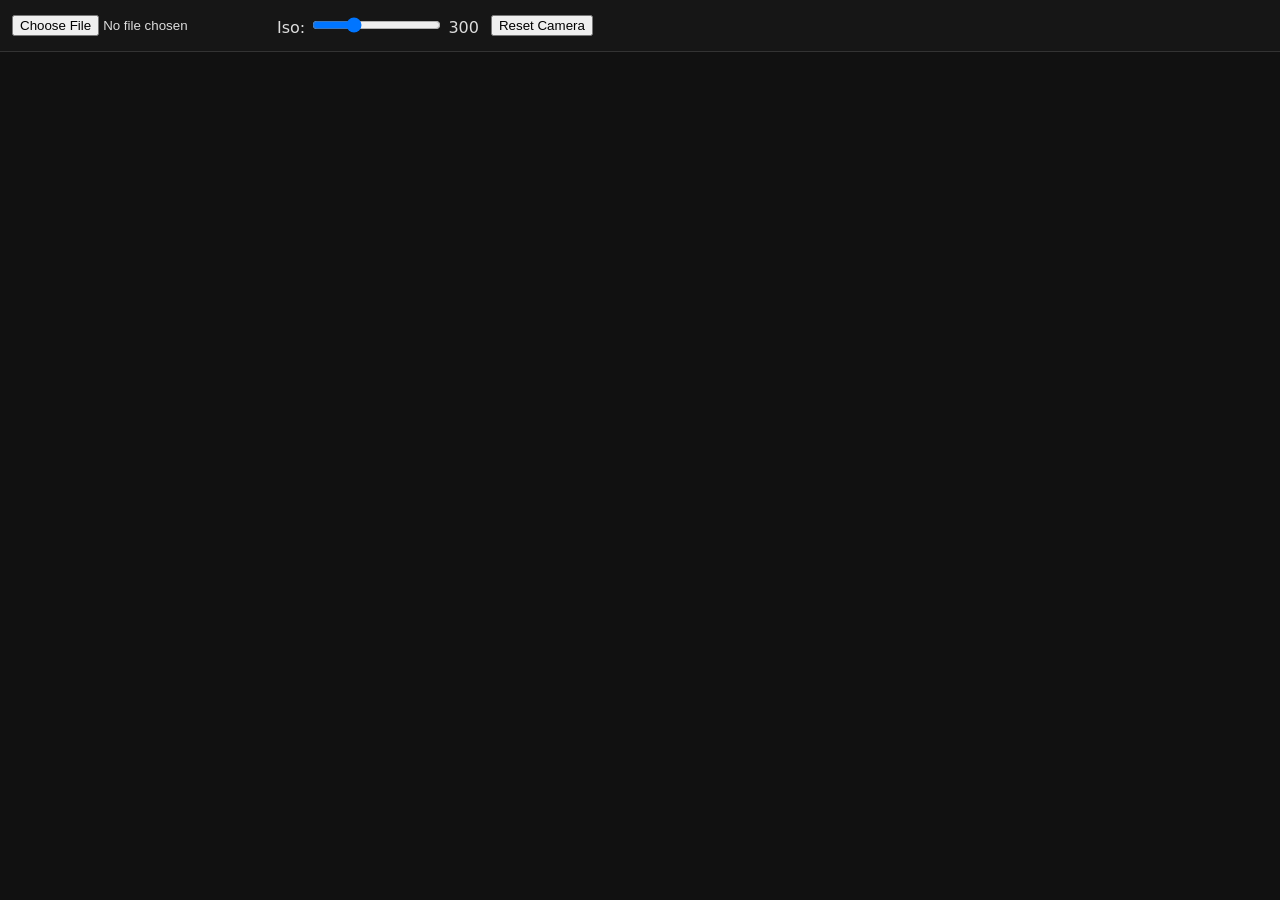
==== docs/index.html @ 7dd2b71e "[add] GitHub Pages deployment via docs/ Remove -sSINGLE_FILE=1 so WASM is a separate file (61 MB, un" ====
<!doctype html>
<html lang="en">
<head>
    <meta charset="utf-8"/>
    <meta name="viewport" content="width=device-width,initial-scale=1"/>
    <title>NIFTI → VTK.wasm demo</title>
    <link rel="stylesheet" href="style.css"/>
</head>

<body>
<div id="toolbar">
    <input id="file" type="file" accept=".nii"/>
    <label>
        Iso:
        <input id="iso" type="range" min="0" max="1000" step="1" value="300"/>
        <span id="isoValue">300</span>
    </label>
    <button id="reset">Reset Camera</button>
    <span id="range"></span>
</div>

<canvas id="canvas" tabindex="-1" onclick="this.focus()"></canvas>

<script>
    // Must exist BEFORE med_mesh.js executes
    var Module = {
        canvas: () => document.getElementById('canvas'),
        print: (txt) => console.log(txt),
        printErr: (txt) => console.error(txt),
    };
</script>

<!-- IMPORTANT: UI script first (classic script, not module) -->
<script src="app.js"></script>

<!-- Emscripten output -->
<script src="med_mesh.js"></script>
</body>
</html>
---- docs/style.css ----
:root {
  --toolbar-h: 52px;
}

html, body {
  height: 100%;
  margin: 0;
  background: #111;
  color: #ddd;
  font-family: system-ui, sans-serif;
  overflow: hidden;
}

/* Toolbar stays on top no matter what canvas does */
#toolbar {
  position: fixed;
  left: 0;
  top: 0;
  right: 0;
  height: var(--toolbar-h);
  box-sizing: border-box;

  display: flex;
  gap: 12px;
  align-items: center;
  padding: 10px 12px;

  border-bottom: 1px solid #333;
  background: #161616;

  z-index: 1000; /* <- KEY: always above canvas */
}

/* Canvas stays below toolbar */
#canvas {
  position: fixed !important; /* override runtime inline style */
  left: 0 !important;
  top: var(--toolbar-h) !important;
  width: 100% !important;
  height: calc(100% - var(--toolbar-h)) !important;

  display: block;
  outline: none;

  z-index: 0;
}
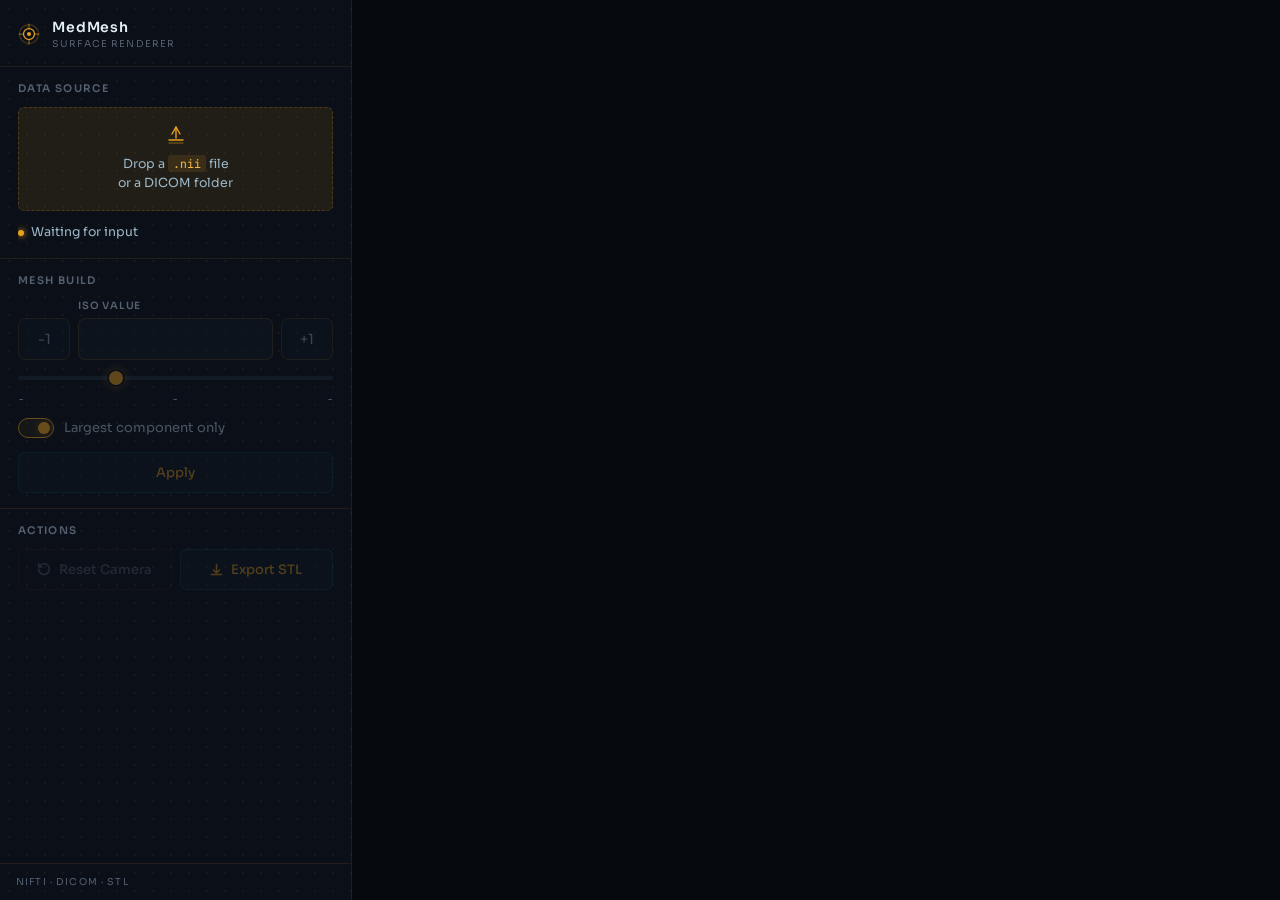
==== commit c47d7c0c: "[rev] update docs/ for github pages deploy content" ====
--- a/docs/index.html
+++ b/docs/index.html
@@ -1,39 +1,153 @@
 <!doctype html>
 <html lang="en">
 <head>
-    <meta charset="utf-8"/>
-    <meta name="viewport" content="width=device-width,initial-scale=1"/>
-    <title>NIFTI → VTK.wasm demo</title>
-    <link rel="stylesheet" href="style.css"/>
+  <meta charset="utf-8"/>
+  <meta name="viewport" content="width=device-width,initial-scale=1"/>
+  <title>MedMesh — Surface Renderer</title>
+  <link rel="icon" type="image/svg+xml" href="favicon.svg"/>
+  <link rel="preconnect" href="https://fonts.googleapis.com"/>
+  <link rel="preconnect" href="https://fonts.gstatic.com" crossorigin/>
+  <link href="https://fonts.googleapis.com/css2?family=Sora:wght@300;400;500;600&family=JetBrains+Mono:wght@400;500&display=swap" rel="stylesheet"/>
+  <link rel="stylesheet" href="style.css"/>
 </head>
 
 <body>
-<div id="toolbar">
-    <input id="file" type="file" accept=".nii"/>
-    <label>
-        Iso:
-        <input id="iso" type="range" min="0" max="1000" step="1" value="300"/>
-        <span id="isoValue">300</span>
+
+<aside id="sidebar">
+
+  <!-- Brand -->
+  <div class="sidebar__brand">
+    <svg class="brand-icon" width="26" height="26" viewBox="0 0 26 26" fill="none" xmlns="http://www.w3.org/2000/svg" aria-hidden="true">
+      <circle cx="13" cy="13" r="9.5" stroke="currentColor" stroke-width="1.25" opacity="0.25"/>
+      <circle cx="13" cy="13" r="5.5" stroke="currentColor" stroke-width="1.25"/>
+      <line x1="13" y1="3" x2="13" y2="7.5" stroke="currentColor" stroke-width="1.25" stroke-linecap="round" opacity="0.5"/>
+      <line x1="13" y1="18.5" x2="13" y2="23" stroke="currentColor" stroke-width="1.25" stroke-linecap="round" opacity="0.5"/>
+      <line x1="3" y1="13" x2="7.5" y2="13" stroke="currentColor" stroke-width="1.25" stroke-linecap="round" opacity="0.5"/>
+      <line x1="18.5" y1="13" x2="23" y2="13" stroke="currentColor" stroke-width="1.25" stroke-linecap="round" opacity="0.5"/>
+      <circle cx="13" cy="13" r="2" fill="currentColor"/>
+    </svg>
+    <div class="brand-text">
+      <span class="brand-name">MedMesh</span>
+      <span class="brand-tag">Surface Renderer</span>
+    </div>
+  </div>
+
+  <div class="sidebar__rule"></div>
+
+  <!-- DATA SOURCE -->
+  <section class="panel-section">
+    <div class="section-header">
+      <span class="section-label">Data Source</span>
+    </div>
+    <div class="drop-hint" id="drop-hint">
+      <svg width="22" height="22" viewBox="0 0 22 22" fill="none" stroke="currentColor" stroke-width="1.4" stroke-linecap="round" stroke-linejoin="round" aria-hidden="true">
+        <path d="M11 3v11"/>
+        <path d="M7 10l4-7 4 7"/>
+        <path d="M4 16h14"/>
+        <path d="M4 19h14" opacity="0.35"/>
+      </svg>
+      <p class="drop-hint__text">Drop a <code>.nii</code> file<br/>or a DICOM folder</p>
+    </div>
+    <div class="status-row">
+      <span class="status-dot"></span>
+      <span id="status" data-state="ready">Waiting for input</span>
+    </div>
+  </section>
+
+  <div class="sidebar__rule"></div>
+
+  <!-- ISO SURFACE -->
+  <section class="panel-section">
+    <div class="section-header">
+      <span class="section-label">Mesh Build</span>
+    </div>
+
+    <div class="numeric-row">
+      <button id="isoStepDown" type="button" class="step-btn" disabled>-1</button>
+      <label class="numeric-field" for="isoInput">
+        <span class="numeric-field__label">Iso value</span>
+        <input id="isoInput" type="number" step="any" inputmode="decimal" disabled/>
+      </label>
+      <button id="isoStepUp" type="button" class="step-btn" disabled>+1</button>
+    </div>
+
+    <div class="slider-track-wrap">
+      <input id="iso" type="range" min="0" max="1000" step="any" value="300" disabled/>
+    </div>
+    <div class="slider-landmarks" aria-hidden="true">
+      <span id="rangeMin">-</span>
+      <span id="rangeMid">-</span>
+      <span id="rangeMax">-</span>
+    </div>
+    <label class="toggle-row" for="largestComponent">
+      <input id="largestComponent" type="checkbox" checked disabled/>
+      <span class="toggle-track">
+        <span class="toggle-thumb"></span>
+      </span>
+      <span class="toggle-label">Largest component only</span>
     </label>
-    <button id="reset">Reset Camera</button>
-    <span id="range"></span>
+    <button id="applyMesh" type="button" class="action-btn action-btn--accent" disabled>
+      Apply
+    </button>
+  </section>
+
+  <div class="sidebar__rule"></div>
+
+  <!-- ACTIONS -->
+  <section class="panel-section">
+    <div class="section-header">
+      <span class="section-label">Actions</span>
+    </div>
+    <div class="actions-row">
+      <button id="reset" type="button" class="action-btn action-btn--ghost" title="Reset Camera" disabled>
+        <svg width="14" height="14" viewBox="0 0 13 13" fill="none" stroke="currentColor" stroke-width="1.5" stroke-linecap="round" stroke-linejoin="round" aria-hidden="true">
+          <path d="M1.5 6.5a5 5 0 1 0 .9-2.8"/>
+          <path d="M1.5 1.5v3h3"/>
+        </svg>
+        Reset Camera
+      </button>
+      <button id="download" type="button" class="action-btn action-btn--accent" disabled>
+        <svg width="13" height="13" viewBox="0 0 13 13" fill="none" stroke="currentColor" stroke-width="1.5" stroke-linecap="round" stroke-linejoin="round" aria-hidden="true">
+          <path d="M6.5 1.5v8"/>
+          <path d="M3.5 7l3 3 3-3"/>
+          <path d="M1.5 11.5h10"/>
+        </svg>
+        Export STL
+      </button>
+    </div>
+  </section>
+
+  <div class="sidebar__footer">
+    <span>NIFTI &middot; DICOM &middot; STL</span>
+  </div>
+
+</aside>
+
+<!-- Drag-and-drop overlay (covers canvas area) -->
+<div id="dropzone" aria-hidden="true">
+  <div class="dropzone__panel">
+    <strong>Drop to load</strong>
+    <span>File &rarr; NIFTI &nbsp;&middot;&nbsp; Directory &rarr; DICOM series</span>
+  </div>
+</div>
+
+<div id="viewportStatus" aria-live="polite" aria-hidden="true">
+  <div class="viewport-status__panel">
+    <span class="viewport-status__label">Renderer</span>
+    <strong id="viewportStatusText">Updating surface...</strong>
+  </div>
 </div>
 
 <canvas id="canvas" tabindex="-1" onclick="this.focus()"></canvas>
 
 <script>
-    // Must exist BEFORE med_mesh.js executes
-    var Module = {
-        canvas: () => document.getElementById('canvas'),
-        print: (txt) => console.log(txt),
-        printErr: (txt) => console.error(txt),
-    };
+  var Module = {
+    canvas: () => document.getElementById("canvas"),
+    print: (txt) => console.log(txt),
+    printErr: (txt) => console.error(txt),
+  };
 </script>
-
-<!-- IMPORTANT: UI script first (classic script, not module) -->
 <script src="app.js"></script>
-
-<!-- Emscripten output -->
 <script src="med_mesh.js"></script>
 </body>
 </html>
--- a/docs/style.css
+++ b/docs/style.css
@@ -1,46 +1,686 @@
+/* ═══════════════════════════════════════════════════
+   MedMesh — Clinical Surface Renderer UI
+   Aesthetic: industrial-clinical dark workstation
+   ═══════════════════════════════════════════════════ */
+
 :root {
-  --toolbar-h: 52px;
-}
+  --sidebar-w: 352px;
+
+  /* backgrounds */
+  --bg:          #060a0e;
+  --sidebar-bg:  #0b1018;
+  --surface:     #101822;
+  --surface-2:   #18242f;
+  --surface-3:   #1e2e3c;
+
+  /* borders */
+  --border:      rgba(232, 160, 32, 0.10);
+  --border-mid:  rgba(232, 160, 32, 0.22);
+  --border-hi:   rgba(232, 160, 32, 0.46);
+
+  /* accent — radiology amber (X-ray film / PACS workstation warmth) */
+  --accent:      #e8a020;
+  --accent-lit:  #f5bc48;
+  --accent-dim:  rgba(232, 160, 32, 0.10);
+  --accent-glow: 0 0 10px rgba(232, 160, 32, 0.40);
+
+  /* text — noticeably brighter across all tiers */
+  --text:        #e4eef5;
+  --text-dim:    #9db8c8;
+  --text-muted:  #546070;
+
+  /* state */
+  --danger:      #f06060;
+
+  /* typography */
+  --sans:  'Sora', 'Segoe UI', system-ui, sans-serif;
+  --mono:  'JetBrains Mono', 'Courier New', monospace;
+}
+
+*, *::before, *::after { box-sizing: border-box; margin: 0; padding: 0; }
 
 html, body {
   height: 100%;
-  margin: 0;
-  background: #111;
-  color: #ddd;
-  font-family: system-ui, sans-serif;
   overflow: hidden;
-}
-
-/* Toolbar stays on top no matter what canvas does */
-#toolbar {
+  background: var(--bg);
+  color: var(--text);
+  font-family: var(--sans);
+  font-size: 14px;
+  -webkit-font-smoothing: antialiased;
+}
+
+
+/* ── SIDEBAR ─────────────────────────────────────── */
+
+#sidebar {
   position: fixed;
-  left: 0;
-  top: 0;
-  right: 0;
-  height: var(--toolbar-h);
-  box-sizing: border-box;
-
-  display: flex;
-  gap: 12px;
+  inset: 0 auto 0 0;
+  width: var(--sidebar-w);
+  z-index: 10;
+  display: flex;
+  flex-direction: column;
+  /* dot-grid texture evoking instrument panels */
+  background-color: var(--sidebar-bg);
+  background-image: radial-gradient(circle, rgba(232, 160, 32, 0.06) 1px, transparent 1px);
+  background-size: 18px 18px;
+  border-right: 1px solid var(--border);
+  overflow-y: auto;
+  overflow-x: hidden;
+}
+
+#sidebar::-webkit-scrollbar { width: 3px; }
+#sidebar::-webkit-scrollbar-track { background: transparent; }
+#sidebar::-webkit-scrollbar-thumb { background: var(--border-mid); border-radius: 3px; }
+
+
+/* ── BRAND ───────────────────────────────────────── */
+
+.sidebar__brand {
+  display: flex;
   align-items: center;
-  padding: 10px 12px;
-
-  border-bottom: 1px solid #333;
-  background: #161616;
-
-  z-index: 1000; /* <- KEY: always above canvas */
-}
-
-/* Canvas stays below toolbar */
+  gap: 10px;
+  padding: 18px 16px 16px;
+  flex-shrink: 0;
+}
+
+.brand-icon { color: var(--accent); flex-shrink: 0; }
+
+.brand-text {
+  display: flex;
+  flex-direction: column;
+  gap: 2px;
+}
+
+.brand-name {
+  font-size: 14px;
+  font-weight: 600;
+  letter-spacing: 0.06em;
+  color: var(--text);
+}
+
+.brand-tag {
+  font-size: 9.5px;
+  font-weight: 400;
+  letter-spacing: 0.12em;
+  text-transform: uppercase;
+  color: var(--text-muted);
+}
+
+.sidebar__rule {
+  height: 1px;
+  background: var(--border);
+  flex-shrink: 0;
+}
+
+.sidebar__footer {
+  margin-top: auto;
+  padding: 12px 16px;
+  border-top: 1px solid var(--border);
+  font-size: 9.5px;
+  letter-spacing: 0.12em;
+  text-transform: uppercase;
+  color: var(--text-muted);
+}
+
+
+/* ── PANEL SECTIONS ──────────────────────────────── */
+
+.panel-section {
+  padding: 15px 18px;
+  flex-shrink: 0;
+}
+
+.section-header {
+  display: flex;
+  align-items: center;
+  justify-content: space-between;
+  margin-bottom: 12px;
+}
+
+.section-label {
+  font-size: 10.5px;
+  font-weight: 600;
+  letter-spacing: 0.13em;
+  text-transform: uppercase;
+  color: var(--text-muted);
+}
+
+
+/* ── DROP HINT ───────────────────────────────────── */
+
+.drop-hint {
+  display: flex;
+  flex-direction: column;
+  align-items: center;
+  gap: 9px;
+  padding: 16px 12px;
+  margin-bottom: 12px;
+  border: 1px dashed var(--border-mid);
+  border-radius: 6px;
+  background: var(--accent-dim);
+  color: var(--accent);
+  text-align: center;
+  transition: border-color 150ms, background 150ms;
+}
+
+body.is-drag-active .drop-hint {
+  border-color: var(--accent);
+  background: rgba(232, 160, 32, 0.12);
+}
+
+.drop-hint__text {
+  font-size: 12.5px;
+  line-height: 1.55;
+  color: var(--text-dim);
+}
+
+.drop-hint__text code {
+  font-family: var(--mono);
+  font-size: 11.5px;
+  color: var(--accent-lit);
+  background: rgba(232, 160, 32, 0.12);
+  padding: 1px 5px;
+  border-radius: 3px;
+}
+
+
+/* ── STATUS ROW ──────────────────────────────────── */
+
+.status-row {
+  display: flex;
+  align-items: center;
+  gap: 7px;
+  height: 20px;
+  overflow: hidden;
+}
+
+.status-dot {
+  width: 6px;
+  height: 6px;
+  border-radius: 50%;
+  background: var(--accent);
+  box-shadow: 0 0 6px var(--accent);
+  flex-shrink: 0;
+  transition: background 200ms, box-shadow 200ms;
+}
+
+body.is-busy .status-dot {
+  animation: status-pulse 1.1s ease-in-out infinite;
+}
+
+@keyframes status-pulse {
+  0%, 100% { opacity: 1; }
+  50%       { opacity: 0.3; }
+}
+
+#status {
+  font-size: 12.5px;
+  color: var(--text-dim);
+  line-height: 1.4;
+  white-space: nowrap;
+  overflow: hidden;
+  text-overflow: ellipsis;
+  min-width: 0;
+  cursor: default;
+}
+
+#status[data-state="error"] {
+  color: var(--danger);
+}
+
+.status-row:has(#status[data-state="error"]) .status-dot {
+  background: var(--danger);
+  box-shadow: 0 0 6px var(--danger);
+}
+
+
+/* ── ISO SLIDER ──────────────────────────────────── */
+
+.numeric-row {
+  display: grid;
+  grid-template-columns: 52px minmax(0, 1fr) 52px;
+  gap: 8px;
+  align-items: end;
+  margin-bottom: 12px;
+}
+
+.step-btn {
+  min-height: 42px;
+  border: 1px solid var(--border-mid);
+  border-radius: 7px;
+  background: var(--surface);
+  color: var(--text-dim);
+  cursor: pointer;
+  transition: border-color 120ms, background 120ms, color 120ms, transform 100ms;
+}
+
+.step-btn:hover:enabled {
+  border-color: var(--border-hi);
+  background: var(--surface-2);
+  color: var(--text);
+}
+
+.step-btn:active:enabled {
+  transform: translateY(1px);
+}
+
+.step-btn:disabled {
+  opacity: 0.32;
+  cursor: not-allowed;
+}
+
+.numeric-field {
+  display: grid;
+  gap: 6px;
+}
+
+.numeric-field__label {
+  font-size: 10px;
+  font-weight: 600;
+  letter-spacing: 0.08em;
+  text-transform: uppercase;
+  color: var(--text-muted);
+}
+
+.numeric-field input {
+  width: 100%;
+  min-width: 80px;
+  min-height: 42px;
+  padding: 0 12px;
+  border: 1px solid var(--border-mid);
+  border-radius: 7px;
+  background: var(--surface);
+  color: var(--text);
+  font-family: var(--mono);
+}
+
+.numeric-field input:disabled {
+  opacity: 0.42;
+  cursor: not-allowed;
+}
+
+.slider-track-wrap {
+  margin-bottom: 8px;
+  padding: 4px 0;
+}
+
+#iso {
+  -webkit-appearance: none;
+  appearance: none;
+  display: block;
+  width: 100%;
+  height: 4px;
+  border-radius: 4px;
+  background: var(--surface-3);
+  outline: none;
+  cursor: pointer;
+}
+
+#iso:disabled {
+  opacity: 0.38;
+  cursor: not-allowed;
+}
+
+#iso::-webkit-slider-runnable-track {
+  height: 4px;
+  border-radius: 4px;
+  background: var(--surface-3);
+}
+
+#iso::-webkit-slider-thumb {
+  -webkit-appearance: none;
+  appearance: none;
+  width: 18px;
+  height: 18px;
+  border-radius: 50%;
+  background: var(--accent);
+  border: 2.5px solid var(--sidebar-bg);
+  cursor: pointer;
+  margin-top: -7px;
+  box-shadow: var(--accent-glow);
+  transition: transform 110ms, box-shadow 110ms;
+}
+
+#iso::-webkit-slider-thumb:hover {
+  transform: scale(1.2);
+  box-shadow: 0 0 18px rgba(232, 160, 32, 0.6);
+}
+
+#iso::-moz-range-track {
+  height: 4px;
+  border-radius: 4px;
+  background: var(--surface-3);
+  border: none;
+}
+
+#iso::-moz-range-thumb {
+  width: 18px;
+  height: 18px;
+  border-radius: 50%;
+  background: var(--accent);
+  border: 2.5px solid var(--sidebar-bg);
+  cursor: pointer;
+  box-shadow: var(--accent-glow);
+}
+
+
+.slider-landmarks {
+  display: flex;
+  margin-bottom: 8px;
+  font-family: var(--mono);
+  font-size: 10.5px;
+  color: var(--text-muted);
+}
+
+.slider-landmarks span {
+  width: 33.33%;
+  text-align: center;
+  overflow: hidden;
+  text-overflow: ellipsis;
+  white-space: nowrap;
+}
+
+.slider-landmarks span:first-child { text-align: left; }
+.slider-landmarks span:last-child  { text-align: right; }
+
+
+/* ── TOGGLE SWITCH ───────────────────────────────── */
+
+.toggle-row {
+  display: flex;
+  align-items: center;
+  gap: 10px;
+  cursor: pointer;
+  user-select: none;
+  margin-top: 12px;
+}
+
+/* hide native checkbox */
+.toggle-row > input[type="checkbox"] {
+  position: absolute;
+  opacity: 0;
+  width: 0;
+  height: 0;
+  pointer-events: none;
+}
+
+.toggle-track {
+  position: relative;
+  flex-shrink: 0;
+  width: 36px;
+  height: 20px;
+  border-radius: 10px;
+  background: var(--surface-3);
+  border: 1px solid var(--border-mid);
+  transition: background 140ms, border-color 140ms;
+}
+
+.toggle-thumb {
+  position: absolute;
+  top: 3px;
+  left: 3px;
+  width: 12px;
+  height: 12px;
+  border-radius: 50%;
+  background: var(--text-muted);
+  transition: transform 140ms cubic-bezier(.4,0,.2,1), background 140ms, box-shadow 140ms;
+}
+
+.toggle-row > input:checked ~ .toggle-track {
+  background: var(--accent-dim);
+  border-color: var(--accent);
+}
+
+.toggle-row > input:checked ~ .toggle-track .toggle-thumb {
+  transform: translateX(16px);
+  background: var(--accent);
+  box-shadow: var(--accent-glow);
+}
+
+.toggle-row > input:disabled ~ .toggle-track,
+.toggle-row > input:disabled ~ .toggle-label {
+  opacity: 0.42;
+  cursor: not-allowed;
+}
+
+.toggle-label {
+  font-size: 13px;
+  color: var(--text-dim);
+  line-height: 1.35;
+}
+
+
+/* ── BUTTONS ─────────────────────────────────────── */
+
+button, input { font: inherit; }
+
+.action-btn {
+  display: flex;
+  align-items: center;
+  justify-content: center;
+  gap: 8px;
+  width: 100%;
+  padding: 11px 14px;
+  border: 1px solid var(--border-mid);
+  border-radius: 7px;
+  background: var(--surface);
+  color: var(--text-dim);
+  font-size: 13px;
+  font-weight: 500;
+  cursor: pointer;
+  transition: border-color 120ms, background 120ms, color 120ms, transform 100ms, box-shadow 120ms;
+  text-align: center;
+  white-space: nowrap;
+  overflow: hidden;
+  text-overflow: ellipsis;
+}
+
+.actions-row {
+  display: flex;
+  gap: 8px;
+}
+
+.actions-row .action-btn {
+  flex: 1;
+}
+
+.action-btn--ghost {
+  background: transparent;
+  border-color: var(--border);
+  color: var(--text-muted);
+}
+
+.action-btn--ghost:hover:enabled {
+  border-color: var(--border-mid);
+  background: var(--surface);
+  color: var(--text-dim);
+}
+
+.action-btn:hover:enabled {
+  border-color: var(--border-hi);
+  background: var(--surface-2);
+  color: var(--text);
+  transform: translateY(-1px);
+}
+
+.action-btn:active:enabled { transform: translateY(0); }
+
+.action-btn:disabled {
+  opacity: 0.32;
+  cursor: not-allowed;
+}
+
+.action-btn--accent {
+  border-color: rgba(0, 195, 175, 0.22);
+  color: var(--accent);
+}
+
+.action-btn--accent:hover:enabled {
+  border-color: var(--accent);
+  background: var(--accent-dim);
+  color: var(--accent-lit);
+  box-shadow: var(--accent-glow);
+}
+
+#applyMesh {
+  margin-top: 14px;
+}
+
+@keyframes pulse-border {
+  0%, 100% { box-shadow: 0 0 0 0 rgba(232, 160, 32, 0); border-color: rgba(232, 160, 32, 0.22); }
+  50%       { box-shadow: 0 0 8px 2px rgba(232, 160, 32, 0.30); border-color: rgba(232, 160, 32, 0.70); }
+}
+
+body.has-pending-mesh #applyMesh:not(:disabled) {
+  animation: pulse-border 1.5s ease-in-out infinite;
+}
+
+.action-btn:focus-visible,
+.step-btn:focus-visible,
+#iso:focus-visible,
+.numeric-field input:focus-visible,
+.toggle-row > input:focus-visible ~ .toggle-track {
+  outline: none;
+  border-color: var(--accent);
+  box-shadow: 0 0 0 2px rgba(232, 160, 32, 0.16);
+}
+
+
+/* ── CANVAS ──────────────────────────────────────── */
+
 #canvas {
-  position: fixed !important; /* override runtime inline style */
-  left: 0 !important;
-  top: var(--toolbar-h) !important;
-  width: 100% !important;
-  height: calc(100% - var(--toolbar-h)) !important;
-
+  position: fixed !important;
+  inset: 0 0 0 var(--sidebar-w) !important;
+  width: calc(100% - var(--sidebar-w)) !important;
+  height: 100% !important;
   display: block;
   outline: none;
-
   z-index: 0;
 }
+
+
+/* ── DROP OVERLAY ────────────────────────────────── */
+
+#dropzone {
+  position: fixed;
+  inset: 0 0 0 var(--sidebar-w);
+  z-index: 20;
+  display: grid;
+  place-items: center;
+  pointer-events: none;
+  opacity: 0;
+  transition: opacity 130ms ease;
+  background: rgba(6, 10, 14, 0.6);
+  backdrop-filter: blur(5px);
+}
+
+.dropzone__panel {
+  display: grid;
+  gap: 10px;
+  width: min(360px, calc(100vw - var(--sidebar-w) - 48px));
+  padding: 30px 34px;
+  border: 1px solid rgba(232, 160, 32, 0.40);
+  border-radius: 12px;
+  background: linear-gradient(155deg, rgba(20, 16, 10, 0.97), rgba(14, 11, 6, 0.97));
+  box-shadow: 0 28px 72px rgba(0, 0, 0, 0.5), var(--accent-glow);
+  text-align: center;
+}
+
+.dropzone__panel strong {
+  font-size: 20px;
+  font-weight: 600;
+  letter-spacing: 0.02em;
+  color: var(--text);
+}
+
+.dropzone__panel span {
+  font-size: 12px;
+  color: var(--text-dim);
+  line-height: 1.55;
+}
+
+body.is-drag-active #dropzone { opacity: 1; }
+body.is-busy        #dropzone { opacity: 0; }
+
+
+/* ── VIEWPORT STATUS ────────────────────────────── */
+
+#viewportStatus {
+  position: fixed;
+  inset: 0 0 0 var(--sidebar-w);
+  z-index: 18;
+  display: grid;
+  place-items: center;
+  pointer-events: none;
+  opacity: 0;
+  transition: opacity 140ms ease;
+  background: linear-gradient(180deg, rgba(6, 10, 14, 0.08), rgba(6, 10, 14, 0.42));
+}
+
+.viewport-status__panel {
+  display: grid;
+  gap: 8px;
+  min-width: min(320px, calc(100vw - var(--sidebar-w) - 56px));
+  padding: 18px 22px;
+  border: 1px solid rgba(232, 160, 32, 0.34);
+  border-radius: 12px;
+  background: rgba(11, 16, 24, 0.92);
+  box-shadow: 0 20px 50px rgba(0, 0, 0, 0.42), var(--accent-glow);
+}
+
+.viewport-status__label {
+  font-size: 10px;
+  font-weight: 600;
+  letter-spacing: 0.12em;
+  text-transform: uppercase;
+  color: var(--text-muted);
+}
+
+#viewportStatusText {
+  font-size: 18px;
+  font-weight: 600;
+  color: var(--text);
+}
+
+body.is-busy #viewportStatus {
+  opacity: 1;
+}
+
+
+/* ── RESPONSIVE ──────────────────────────────────── */
+
+@media (max-width: 720px) {
+  :root { --sidebar-w: 0px; }
+
+  #sidebar {
+    position: fixed;
+    inset: auto 0 0 0;
+    width: 100%;
+    height: auto;
+    max-height: 52vh;
+    flex-direction: row;
+    flex-wrap: wrap;
+    overflow-y: auto;
+    border-right: none;
+    border-top: 1px solid var(--border);
+    background-image: none;
+  }
+
+  #canvas {
+    inset: 0 0 52vh 0 !important;
+    width: 100% !important;
+    height: calc(100% - 52vh) !important;
+  }
+
+  #dropzone {
+    inset: 0 0 52vh 0;
+  }
+
+  #viewportStatus {
+    inset: 0 0 52vh 0;
+  }
+
+  .sidebar__brand   { padding: 10px 14px; }
+  .sidebar__footer  { display: none; }
+  .panel-section    { flex: 1 1 200px; padding: 10px 14px; }
+}
